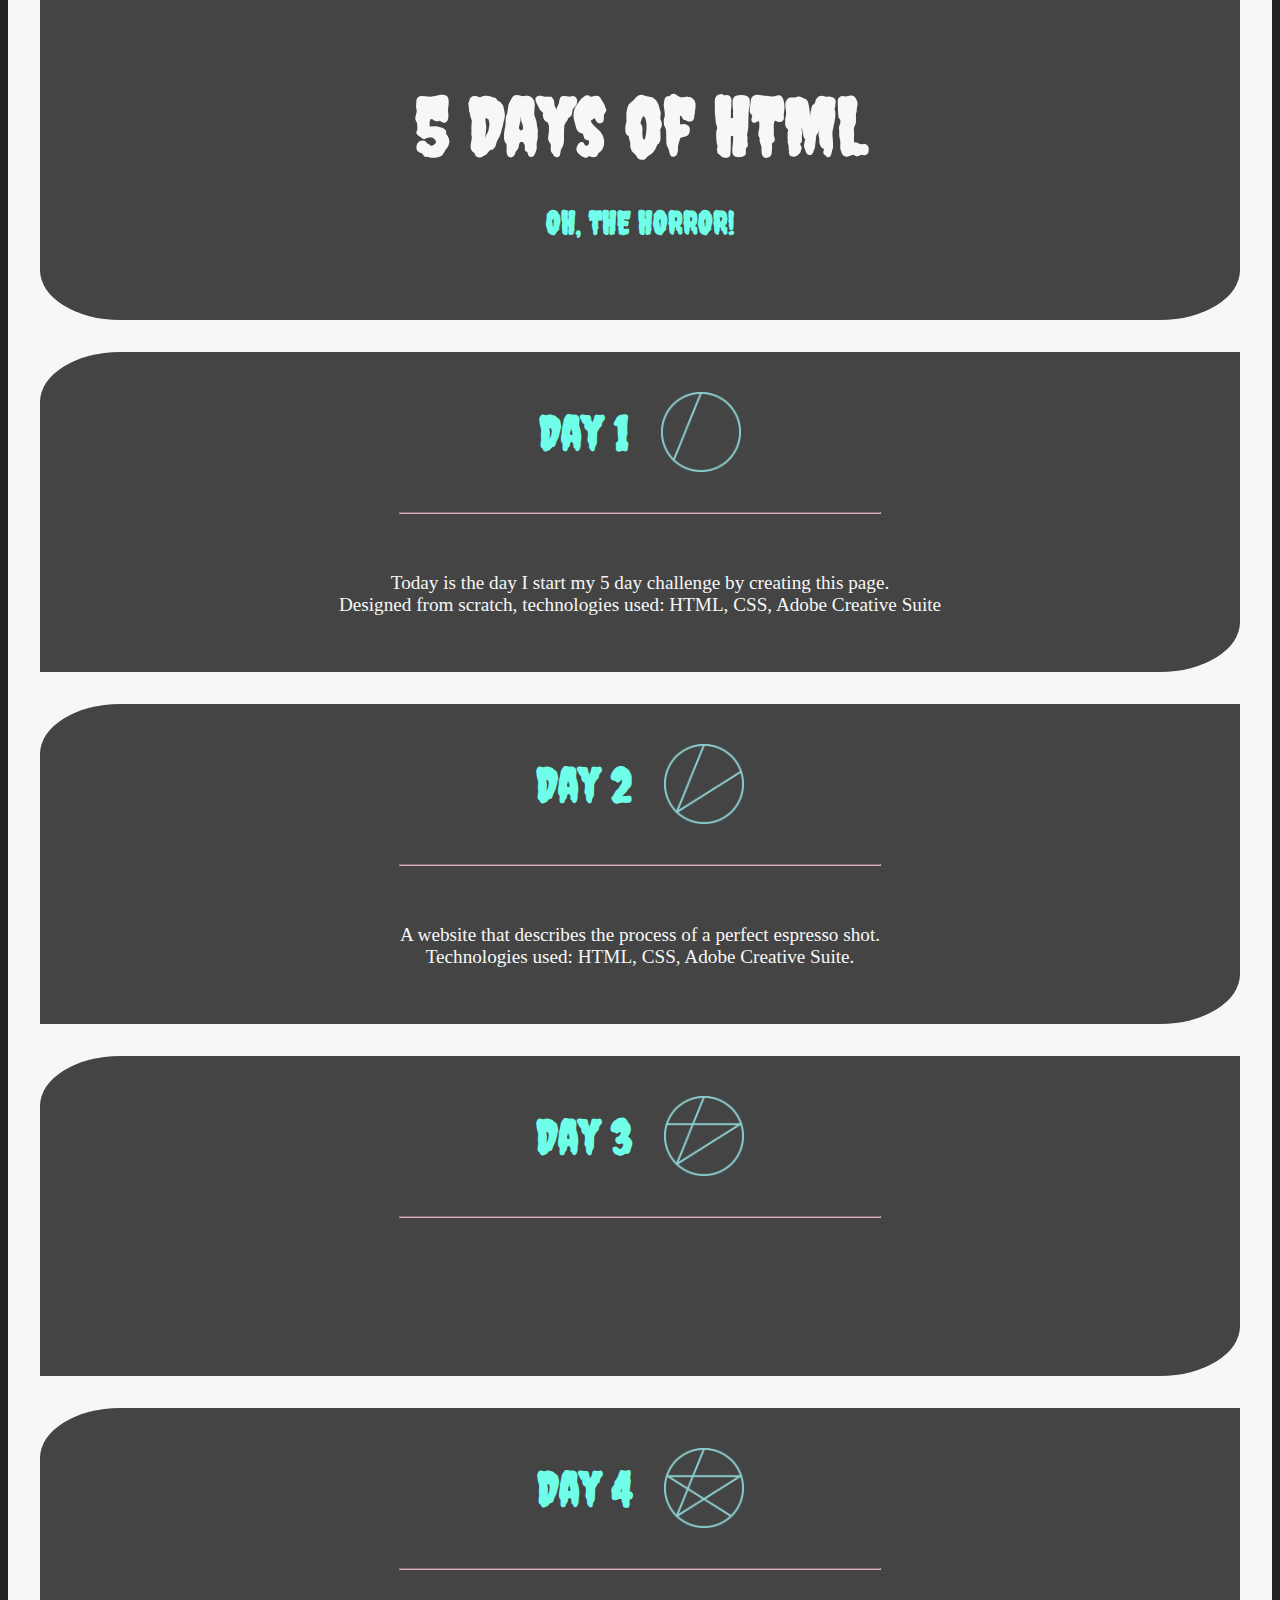
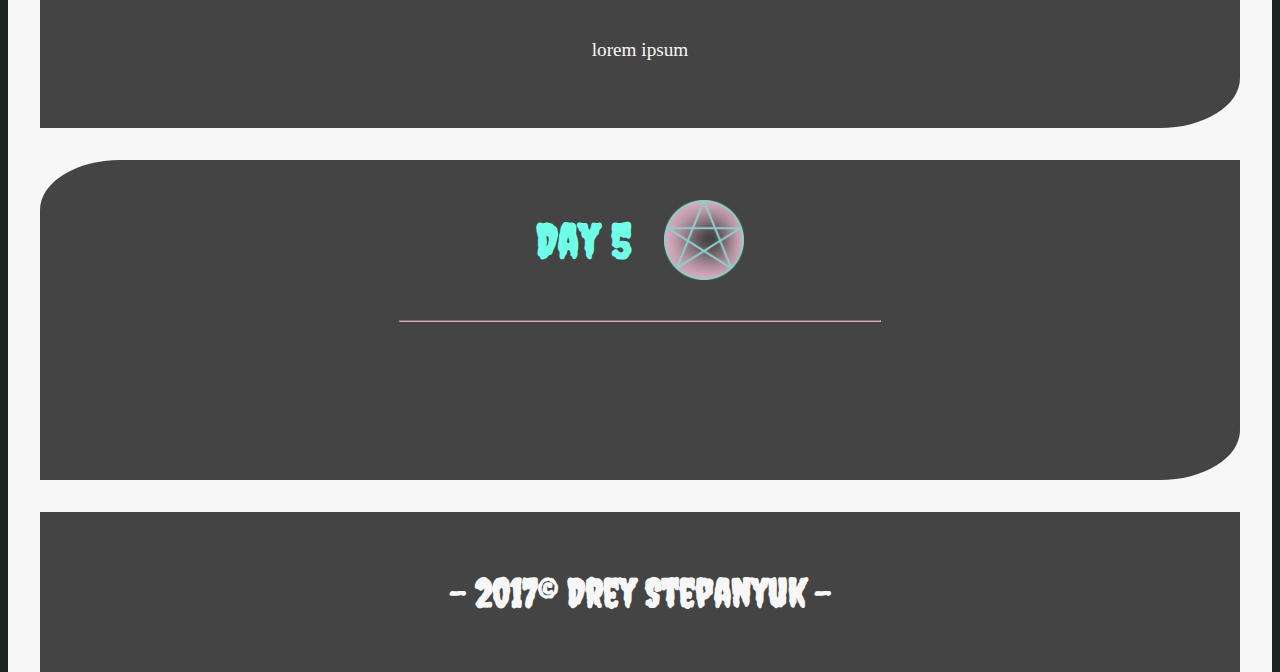
==== index.html @ d6820ffa "First commit" ====
<!DOCTYPE html>
<html>
  <head>
    <meta charset="utf-8">
    <meta name="viewport" content="width=device-width, initial-scale=1">
    <title>5 Day Challenge</title>
    <!-- Styles -->
    <link rel="stylesheet" type="text/css" href="styles/index-style.css">
  </head>
  <body>
    <div class="main-container">
      <div id="header">
        <h1>5 Days of HTML</h1>
        <h3>OH, THE HORROR!</h3>
      </div>

      <div id="logo-left">
        <img class="pentagram" src="images/star-5.png" alt="logo">
      </div>

      <div id="logo-right">
        <img class="pentagram" src="images/star-5.png" alt"logo">
      </div>

      <div class="days">
        <div class="top">
          <a href="#"><h3>Day 1</h3></a>
          <img class="pentagram" src="images/star-1.png" alt="star-1">
        </div>
        <hr>
        <div class="bottom">
          <p>Today is the day I start my 5 day challenge by creating this page. <br>
            Designed from scratch, technologies used: HTML, CSS, Adobe Creative Suite</p>
        </div>
      </div>

      <div class="days">
        <div class="top">
          <a href="espresso-process.html" target="_blank"><h3>Day 2</h3></a>
          <img class="pentagram" src="images/star-2.png" alt="star-2">
        </div>
        <hr>
        <div class="bottom">
          <p>A website that describes the process of a perfect espresso shot. <br>
            Technologies used: HTML, CSS, Adobe Creative Suite.</p>
        </div>
      </div>

      <div class="days">
        <div class="top">
          <h3>Day 3</h3>
          <img class="pentagram" src="images/star-3.png" alt="star-3">
        </div>
        <hr>
        <div class="bottom"></div>
      </div>

      <div class="days">
        <div class="top">
          <h3>Day 4</h3>
          <img class="pentagram" src="images/star-4.png" alt="star-4">
        </div>
        <hr>
        <div class="bottom">
          <p>lorem ipsum</p>
        </div>
      </div>

      <div class="days">
        <div class="top">
          <h3>Day 5</h3>
          <img class="pentagram" src="images/star-5-v2.png" alt="star-5">
        </div>
        <hr>
        <div class="bottom"></div>
      </div>

      <div id="footer">
        <h3>- 2017&copy; Drey Stepanyuk -</h3>
      </div>
    </div>
  </body>
</html>
---- styles/index-style.css ----
@import url('https://fonts.googleapis.com/css?family=Creepster|Montserrat|Rock+Salt');

h1, h3, p {
  margin: 0;
}

body {
  display: flex;
  height: 100%;
  justify-content: center;
  margin: 0;
  background-color: #202323;
  color: #F7F7F7;
}

.main-container {
  max-width: 1200px;
  display: flex;
  flex-direction: column;
  justify-content: center;
  align-items: center;
  flex: 1;
  border-left: 2rem solid #F7F7F7;
  border-right: 2rem solid #F7F7F7;
  background-color: #F7F7F7;
}

/*==============================================================================
LOGOS
==============================================================================*/

#logo-left > img {
  height: 10rem;
  width: 10rem;
  position: fixed;
  left: 0;
  top: 0;
  margin-top: 1rem;
  margin-left: 1rem;
}

#logo-right > img {
  height: 10rem;
  width: 10rem;
  position: fixed;
  right: 0;
  top: 0;
  margin-top: 1rem;
  margin-right: 1rem;
}

.pentagram {
  transform-style: preserve-3d;
  transition: all 2s ease;
}

.pentagram:hover {
  transform: rotate(180deg);
}

/*==============================================================================
HEADER
==============================================================================*/

#header {
  width: 100%;
  height: 20rem;
  background-color: #444444;
  display: flex;
  flex-direction: column;
  justify-content: center;
  align-items: center;
  margin-bottom: 2rem;
  font-family: 'Creepster';
  border-bottom-left-radius: 80px 50px;
  border-bottom-right-radius: 80px 50px;
}

#header > h1 {
  color: #F7F7F7;
  font-size: 5rem;
  padding-bottom: 2rem;
  animation: glow 3s ease infinite;
}

#header > h3 {
  font-size: 2rem;
  color: #6FFFE9;
}

/*==============================================================================
DAYS
==============================================================================*/

hr {
  width: 40%;
  margin-top: 0;
  margin-bottom: 0;
  color: #DBAFC1;
  border-color: #DBAFC1;
}


.days {
  width: 100%;
  height: 20rem;
  background-color: #444444;
  margin: 0 0 2rem 0;
  border-top-left-radius: 80px 50px;
  border-bottom-right-radius: 80px 50px;
}

.top {
  height: 50%;
  display: flex;
  justify-content: center;
  align-items: center;
  width: 100%;
}

.top h3 {
  font-family: 'Creepster';
  color: #6FFFE9;
  /*color: #FFA686;*/
  font-size: 3rem;
}

.top a {
  text-decoration: none;
}

.top a:hover {
  animation: posessed .1s linear infinite;
}


.top > img {
  height: 5rem;
  margin-left: 2rem;
}

.bottom {
  height: 50%;
  display: flex;
  justify-content: center;
  align-items: center;
  text-align: center;
}

.bottom > p {
  font-size: 1.2rem;
}

/*==============================================================================
FOOTER
==============================================================================*/

#footer {
  width: 100%;
  height: 10rem;
  background-color: #444444;
  display: flex;
  align-items: center;
  justify-content: center;
  font-family: 'Creepster', sans-serif;
}

#footer > h3 {
  font-size: 2.5rem;
  animation: glow 3s ease infinite;
}

/*==============================================================================
ANIMATIONS
==============================================================================*/
@keyframes glow {
  0%,
  100% {
    text-shadow: 0px 0px 1px #6FFFE9;
  }
  50% {
    text-shadow: 0px 0px 15px #6FFFE9;
  }
}

@keyframes posessed {
  0%,
  100% {
    transform: rotate(-5deg);
  }
  50% {
    filter: invert(100%);
    transform: rotate(5deg);
  }
}


/*==============================================================================
MEDIA QUERIES
==============================================================================*/
@media (max-width: 1610px) {
  #logo-left, #logo-right {
    display: none;
  }
}
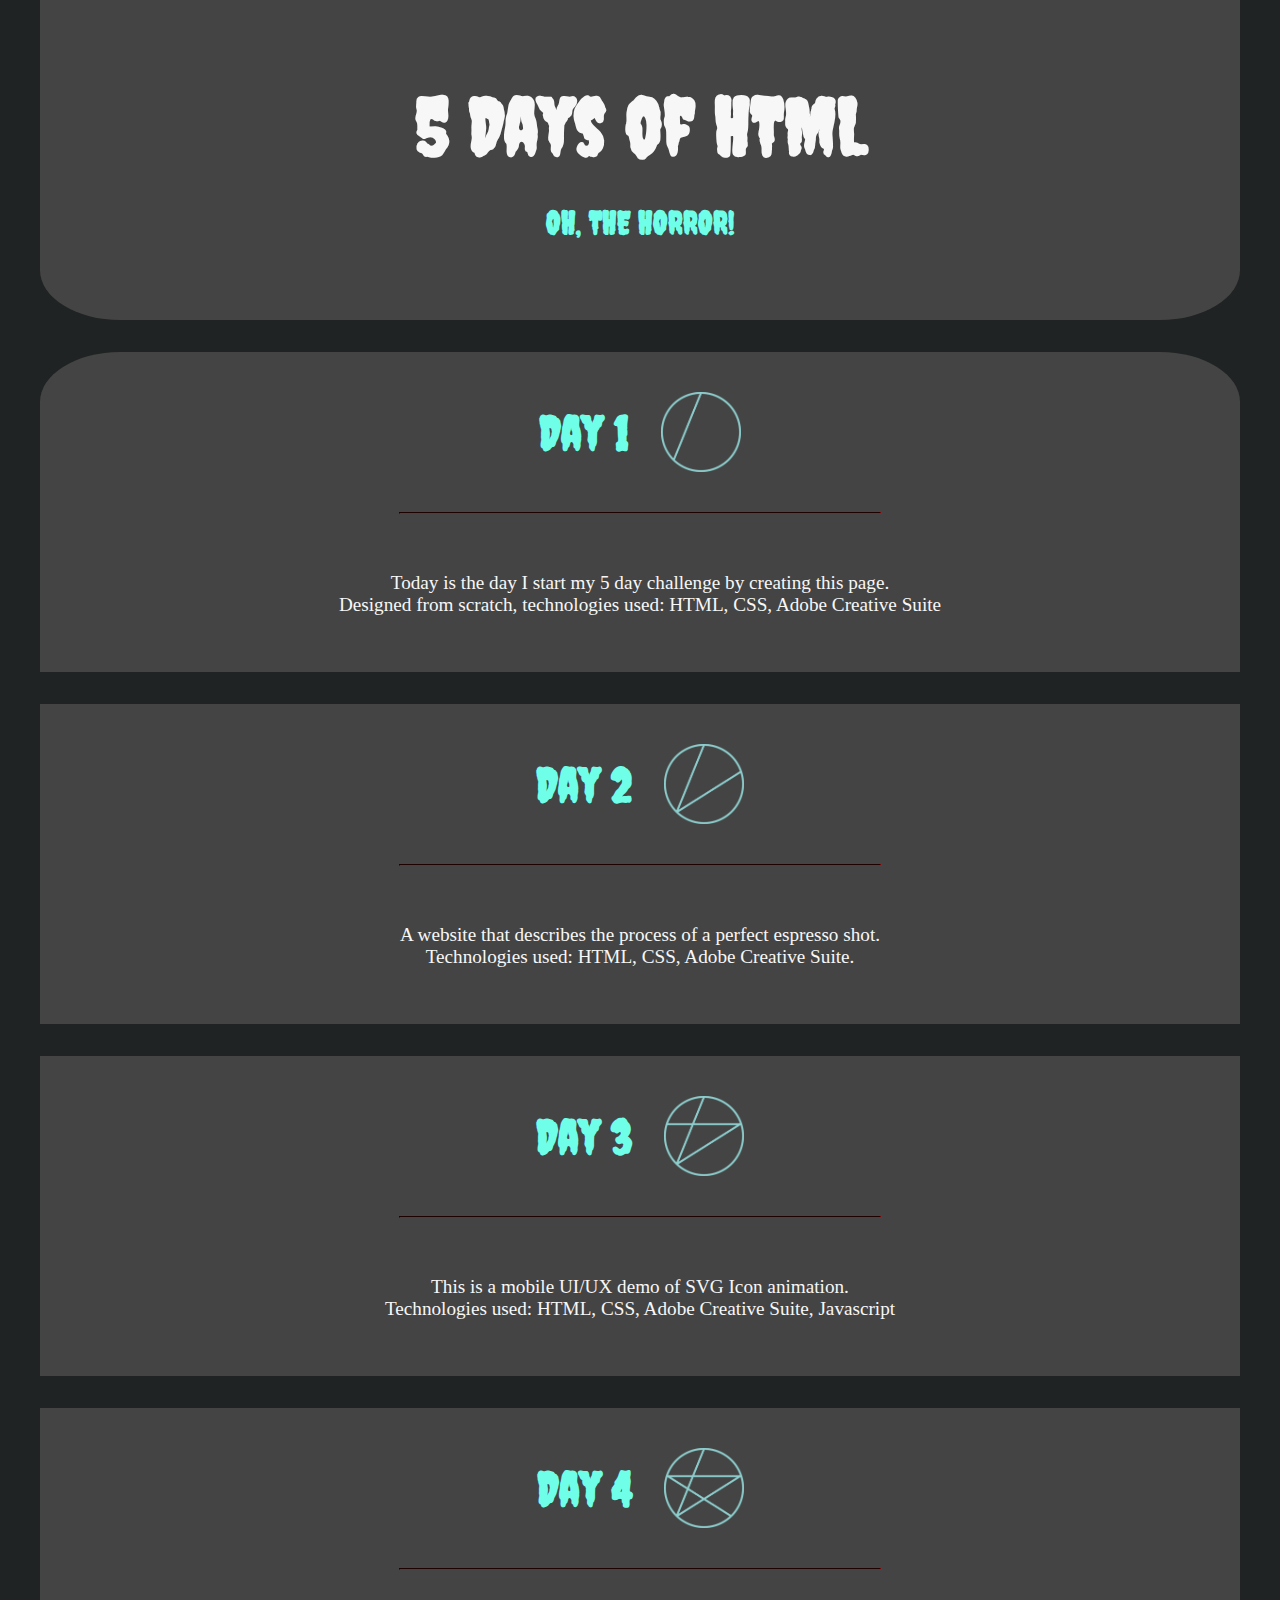
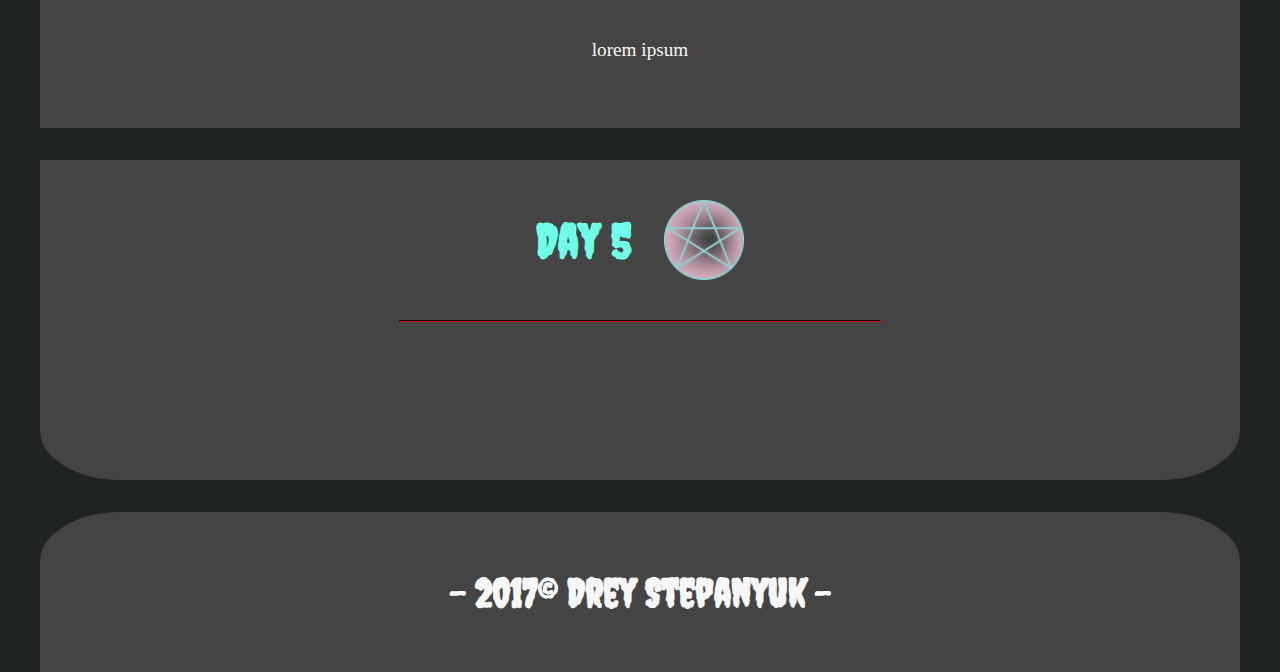
==== commit d3d1cb19: "Added day 3, changed styling" ====
--- a/index.html
+++ b/index.html
@@ -22,7 +22,7 @@
         <img class="pentagram" src="images/star-5.png" alt"logo">
       </div>
 
-      <div class="days">
+      <div class="days" id="day-1">
         <div class="top">
           <a href="#"><h3>Day 1</h3></a>
           <img class="pentagram" src="images/star-1.png" alt="star-1">
@@ -48,11 +48,14 @@
 
       <div class="days">
         <div class="top">
-          <h3>Day 3</h3>
+          <a href="mobile-concept.html" target="_blank"><h3>Day 3</h3></a>
           <img class="pentagram" src="images/star-3.png" alt="star-3">
         </div>
         <hr>
-        <div class="bottom"></div>
+        <div class="bottom">
+          <p>This is a mobile UI/UX demo of SVG Icon animation. <br>
+          Technologies used: HTML, CSS, Adobe Creative Suite, Javascript</p>
+        </div>
       </div>
 
       <div class="days">
@@ -66,7 +69,7 @@
         </div>
       </div>
 
-      <div class="days">
+      <div class="days" id="day-5">
         <div class="top">
           <h3>Day 5</h3>
           <img class="pentagram" src="images/star-5-v2.png" alt="star-5">
--- a/styles/index-style.css
+++ b/styles/index-style.css
@@ -20,9 +20,9 @@
   justify-content: center;
   align-items: center;
   flex: 1;
-  border-left: 2rem solid #F7F7F7;
-  border-right: 2rem solid #F7F7F7;
-  background-color: #F7F7F7;
+  border-left: 2rem solid #202323;
+  border-right: 2rem solid #202323;
+  background-color: #202323;
 }
 
 /*==============================================================================
@@ -96,18 +96,25 @@
   width: 40%;
   margin-top: 0;
   margin-bottom: 0;
-  color: #DBAFC1;
-  border-color: #DBAFC1;
-}
-
+  color: #740606;
+  border-color: #740606;
+}
+
+#day-1 {
+  border-top-left-radius: 80px 50px;
+  border-top-right-radius: 80px 50px;
+}
+
+#day-5 {
+  border-bottom-left-radius: 80px 50px;
+  border-bottom-right-radius: 80px 50px;
+}
 
 .days {
   width: 100%;
   height: 20rem;
   background-color: #444444;
   margin: 0 0 2rem 0;
-  border-top-left-radius: 80px 50px;
-  border-bottom-right-radius: 80px 50px;
 }
 
 .top {
@@ -163,6 +170,8 @@
   align-items: center;
   justify-content: center;
   font-family: 'Creepster', sans-serif;
+  border-top-left-radius: 80px 50px;
+  border-top-right-radius: 80px 50px;
 }
 
 #footer > h3 {
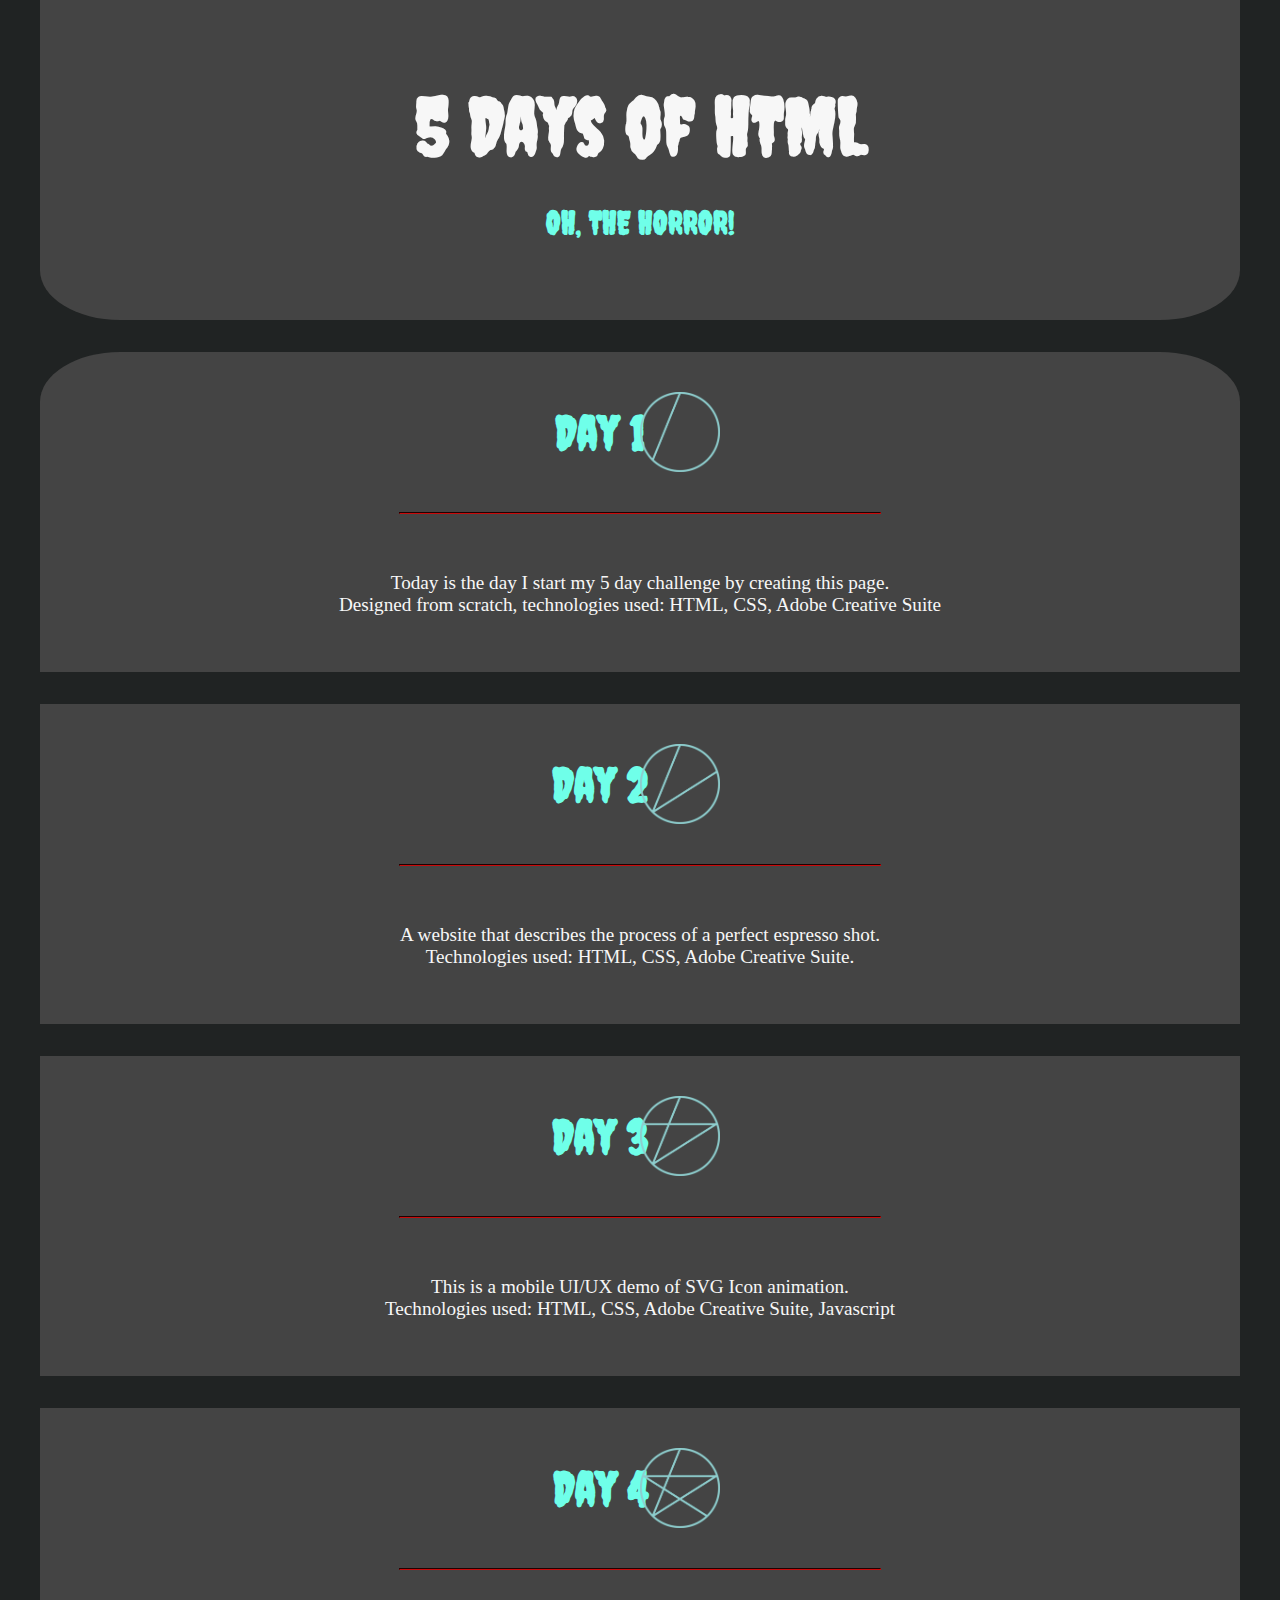
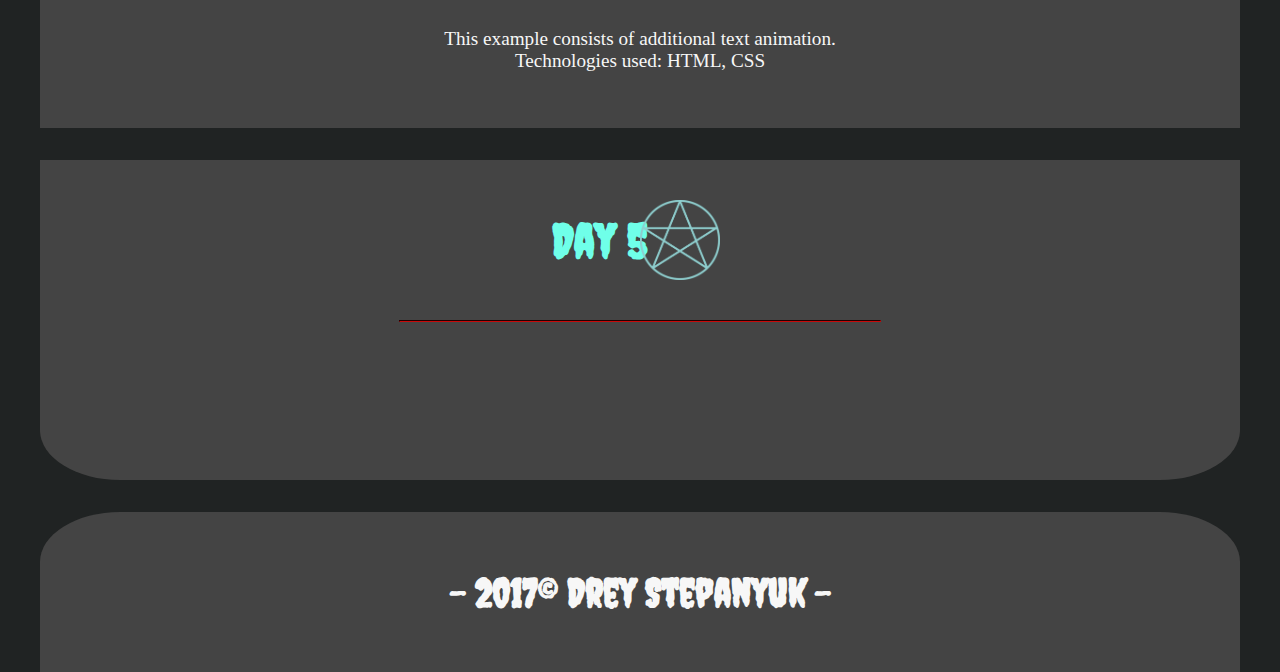
==== commit f1afa9c8: "added styles for stars and effects" ====
--- a/index.html
+++ b/index.html
@@ -60,19 +60,21 @@
 
       <div class="days">
         <div class="top">
-          <h3>Day 4</h3>
+          <a href="nausea.html" target="_blank"><h3>Day 4</h3></a>
           <img class="pentagram" src="images/star-4.png" alt="star-4">
         </div>
         <hr>
         <div class="bottom">
-          <p>lorem ipsum</p>
+          <p>This example consists of additional text animation. <br>
+          Technologies used: HTML, CSS</p>
         </div>
       </div>
 
       <div class="days" id="day-5">
         <div class="top">
           <h3>Day 5</h3>
-          <img class="pentagram" src="images/star-5-v2.png" alt="star-5">
+          <img class="pentagram" src="images/star-5.png" alt="star-5">
+          <img class="pentagram" id ="final-star" src="images/star-5-v2.png" alt="star-5-v2">
         </div>
         <hr>
         <div class="bottom"></div>
--- a/styles/index-style.css
+++ b/styles/index-style.css
@@ -58,6 +58,14 @@
   transform: rotate(180deg);
 }
 
+#final-star {
+  opacity: 0;
+}
+
+#final-star:hover {
+  opacity: 1;
+}
+
 /*==============================================================================
 HEADER
 ==============================================================================*/
@@ -130,6 +138,7 @@
   color: #6FFFE9;
   /*color: #FFA686;*/
   font-size: 3rem;
+  margin-right: 5rem;
 }
 
 .top a {
@@ -143,7 +152,8 @@
 
 .top > img {
   height: 5rem;
-  margin-left: 2rem;
+  margin-left: 5rem;
+  position: absolute;
 }
 
 .bottom {
